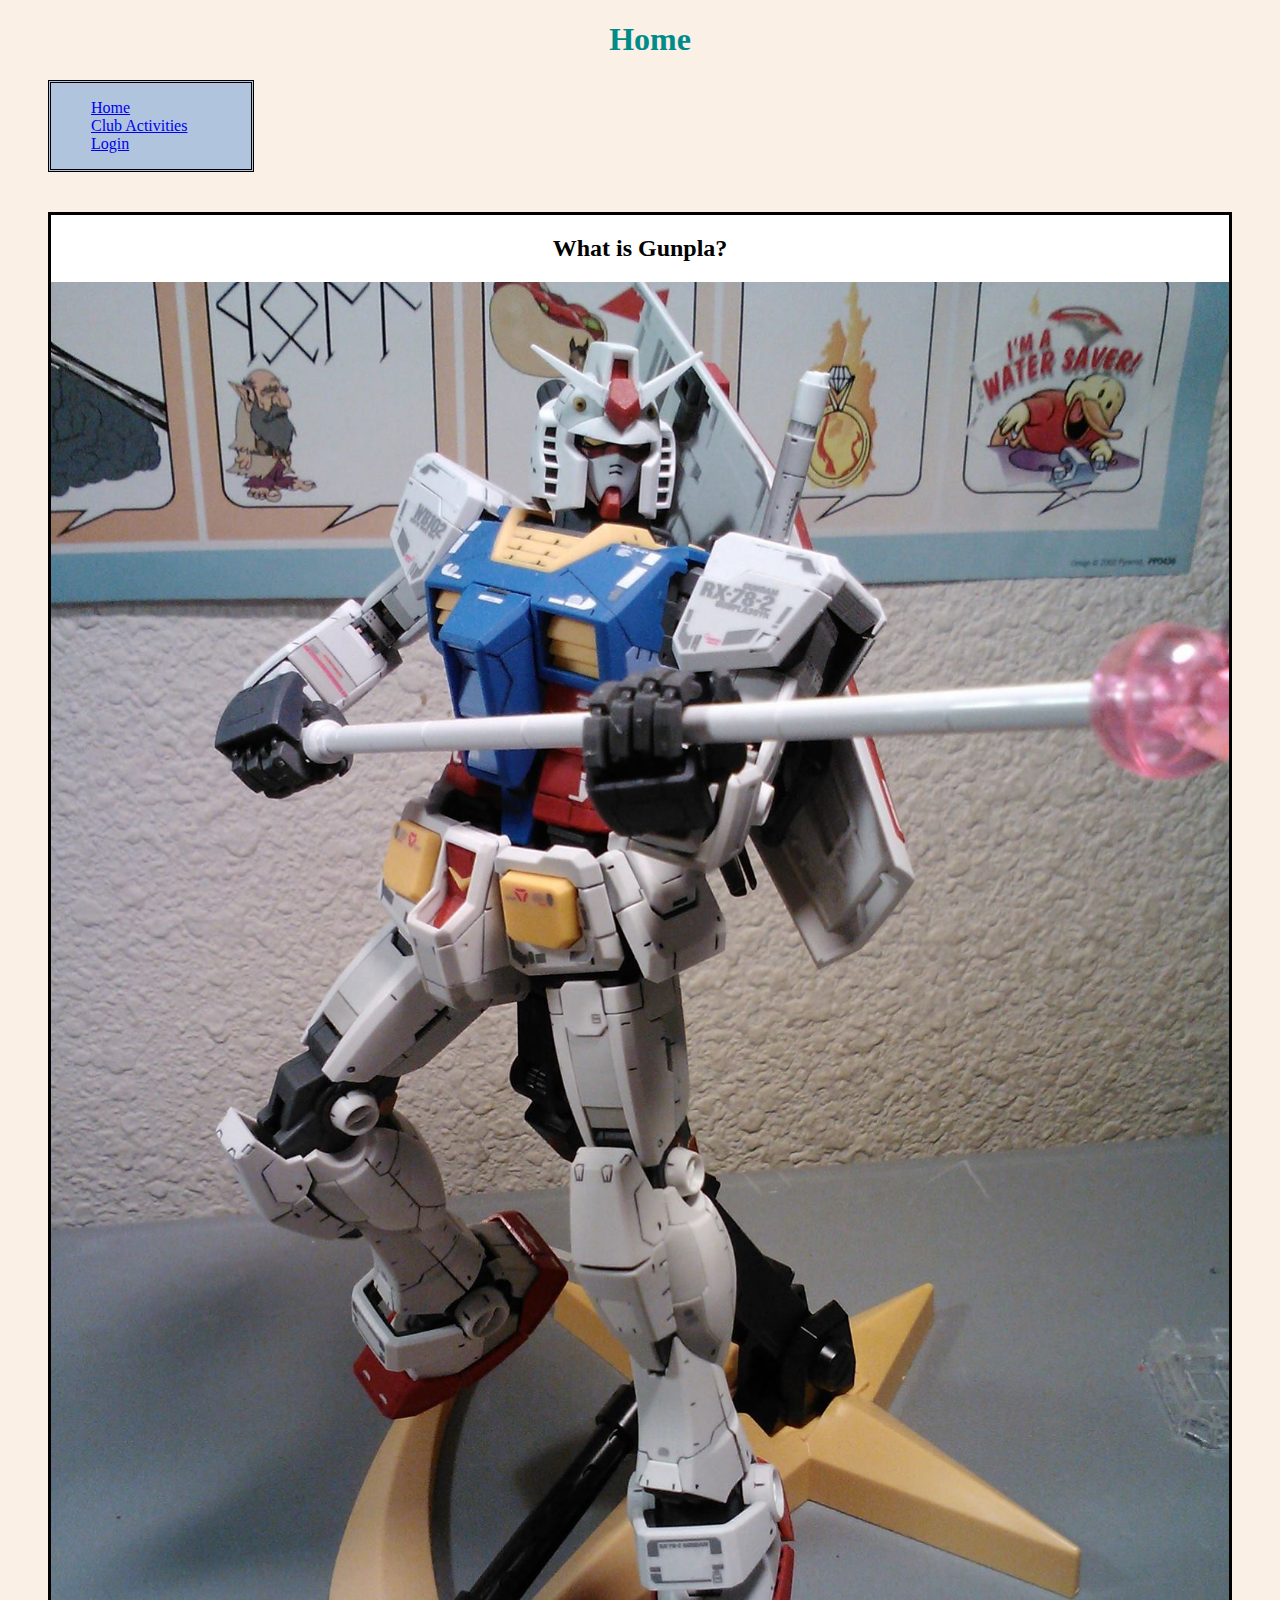
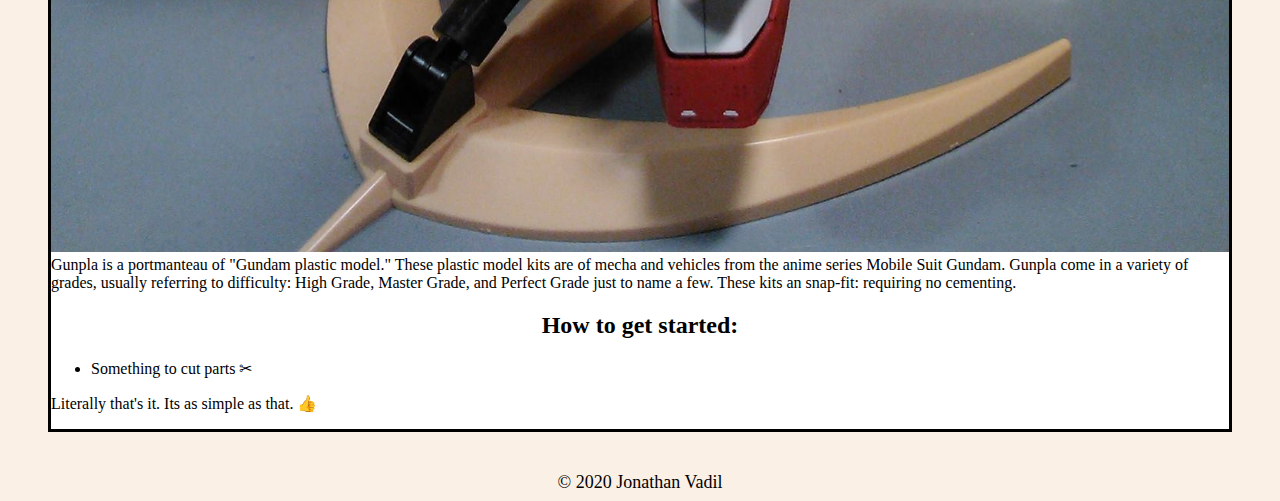
==== index.html @ b70ae4f6 "initial" ====
﻿<!DOCTYPE html>
<html lang="en">
<head>
    <link rel="stylesheet" type="text/css" href="club.css">
    <meta charset="UTF-8">
    <title>index</title>
    <header>
        <h1 style="text-align:center">Home</h1>
    </header>
</head>
<body>
	<nav>
		<ul>
            <li><a href="index.html">Home</a></li>
            <li><a href="clubActivitiesPage.html">Club Activities</a></li>
            <li class="active"><a href="loginPage.html">Login</a></li>
        </ul>
    </nav>
    <main>
        
        <p>
            <h2>
                What is Gunpla?
            </h2>
			<img src="clubImages/1412368_10202585773271080_1528632071_o.jpg" alt="MG Gundam RX-78-2 3.0">
            Gunpla is a portmanteau of "Gundam plastic model." These plastic model kits are of mecha and vehicles from the anime series Mobile Suit Gundam. Gunpla come in a variety of grades, usually referring to difficulty: High Grade, Master Grade, and Perfect Grade just to name a few. These kits an snap-fit: requiring no cementing.
            <h2>
                How to get started:
            </h2>
            <ul>
                <li>Something to cut parts &#9986;</li>
            </ul>
            Literally that's it. Its as simple as that. &#128077;
        </p>
    </main>
</body>
<footer>
    © 2020 Jonathan Vadil
</footer>
</html>
---- club.css ----
h1 {
  color: DarkCyan;
  margin-left: 20px;
}

h2 {
	text-align: center;
}

body {
  background-color: linen;
  font-family: Verdana;
}

nav {
	border-style: double;
	max-width: 200px;
	background-color: LightSteelBlue;
	margin-left: 40px;
}

nav li {
	list-style-type: none;
}

img {
    max-width: 100%;
    max-height: 100%;
	object-fit: contain;
}

main {
	margin-top: 40px;
	margin-bottom: 40px;
	margin-left: 40px;
	margin-right: 40px;
	background-color: White;
	border-style: solid;
}

table, th, td {
	table-layout:fixed;
	width: 100%;
	border: 1px solid black;
}

tbody td{
	text-align: center;
}

form {
	border-style: groove;
	margin-top: 40px;
	margin-bottom: 40px;
	margin-left: 40px;
	margin-right: 40px;
}

footer {
	text-align: center;
	font-size: large;
}
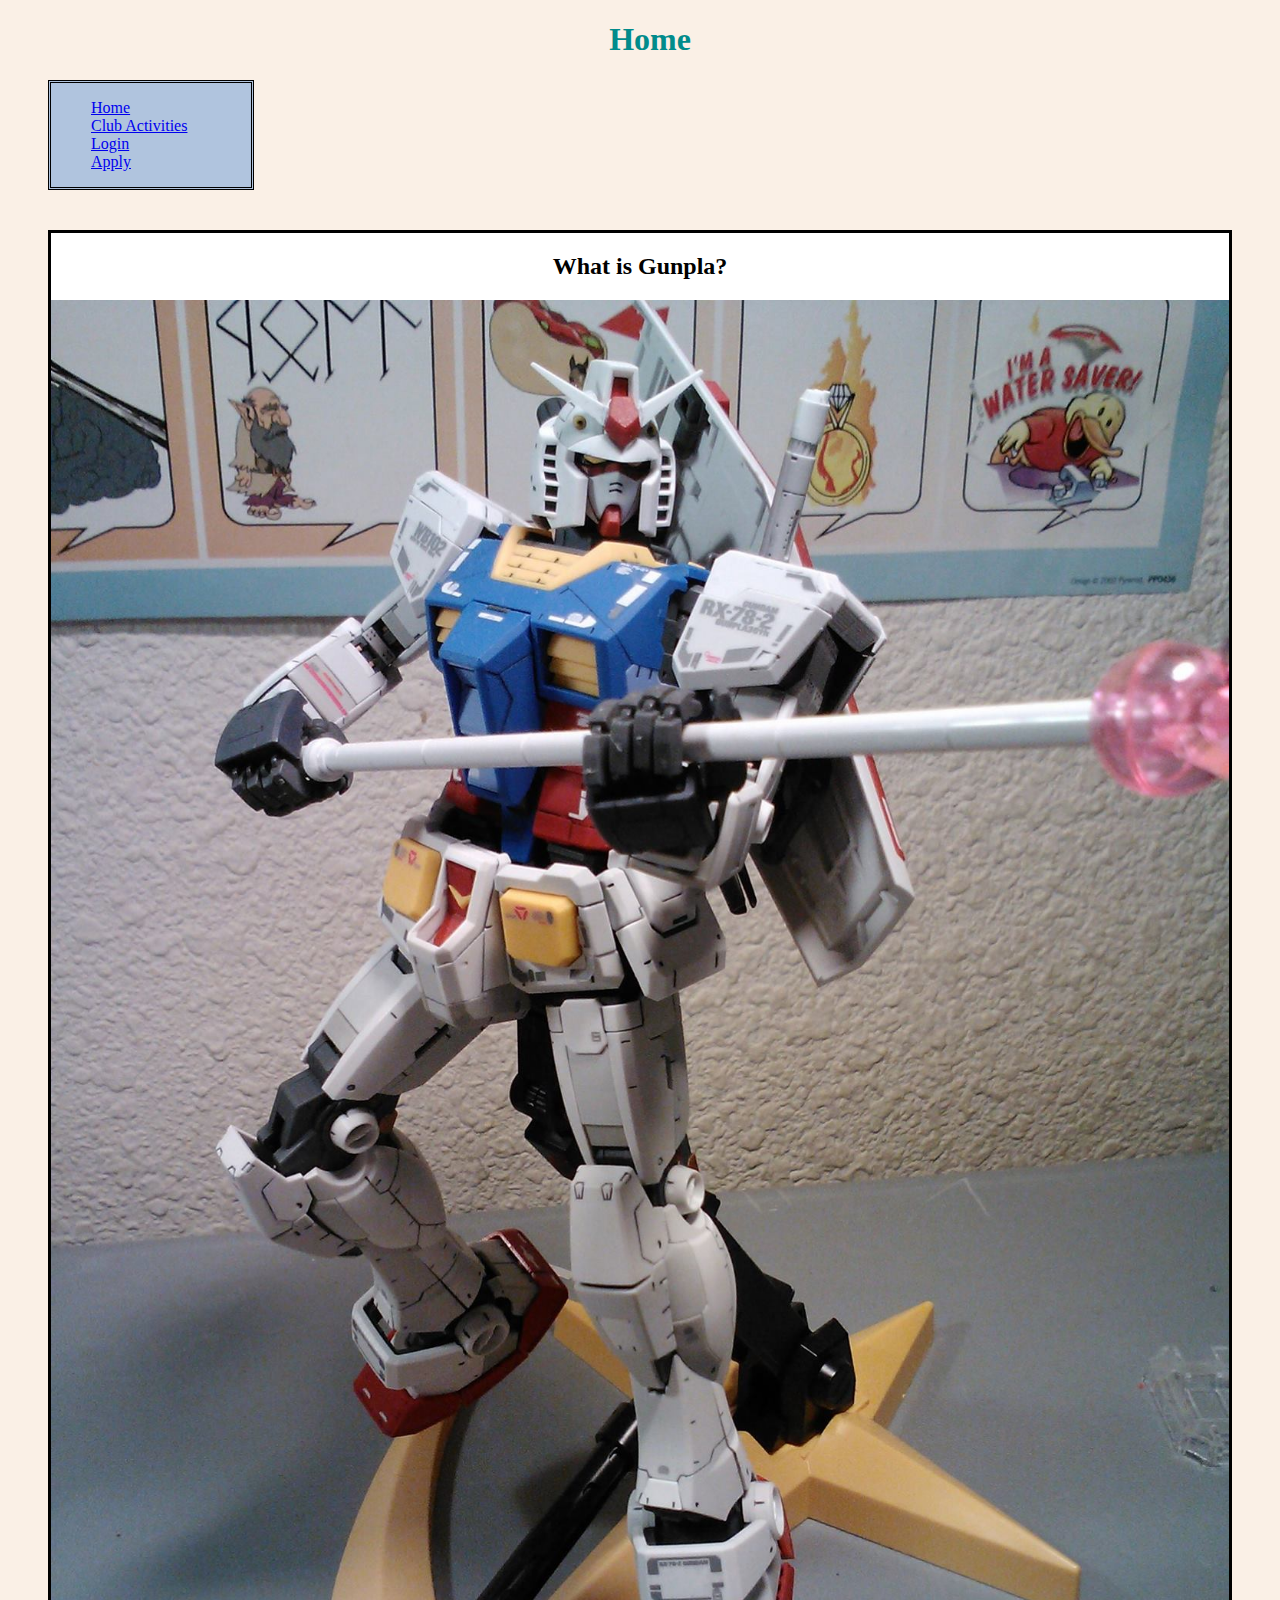
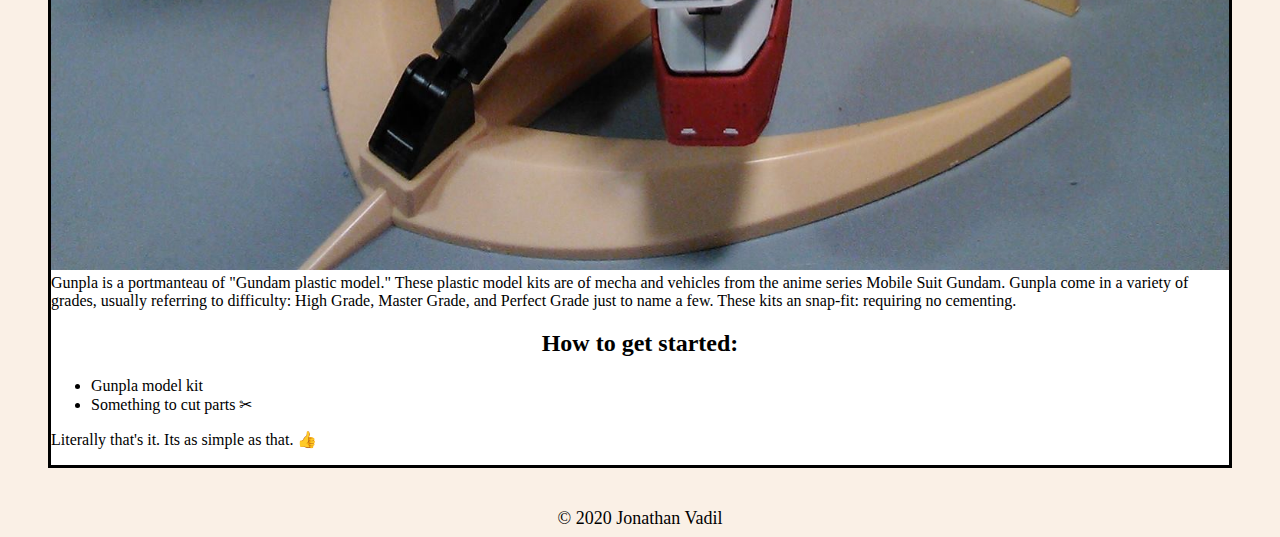
==== commit d0eace5e: "rev-9-17" ====
--- a/index.html
+++ b/index.html
@@ -11,9 +11,10 @@
 <body>
 	<nav>
 		<ul>
-            <li><a href="index.html">Home</a></li>
+            <li class="active"><a href="index.html">Home</a></li>
             <li><a href="clubActivitiesPage.html">Club Activities</a></li>
-            <li class="active"><a href="loginPage.html">Login</a></li>
+            <li><a href="loginPage.html">Login</a></li>
+			<li><a href="apply.html">Apply</a></li>
         </ul>
     </nav>
     <main>
@@ -28,6 +29,7 @@
                 How to get started:
             </h2>
             <ul>
+                <li>Gunpla model kit</li>
                 <li>Something to cut parts &#9986;</li>
             </ul>
             Literally that's it. Its as simple as that. &#128077;
--- a/club.css
+++ b/club.css
@@ -59,4 +59,16 @@
 footer {
 	text-align: center;
 	font-size: large;
+}
+
+input[type="text"], textarea {
+
+  background-color : #adfeff; 
+
+}
+
+input[type="password"], textarea {
+
+  background-color : #abffc5; 
+
 }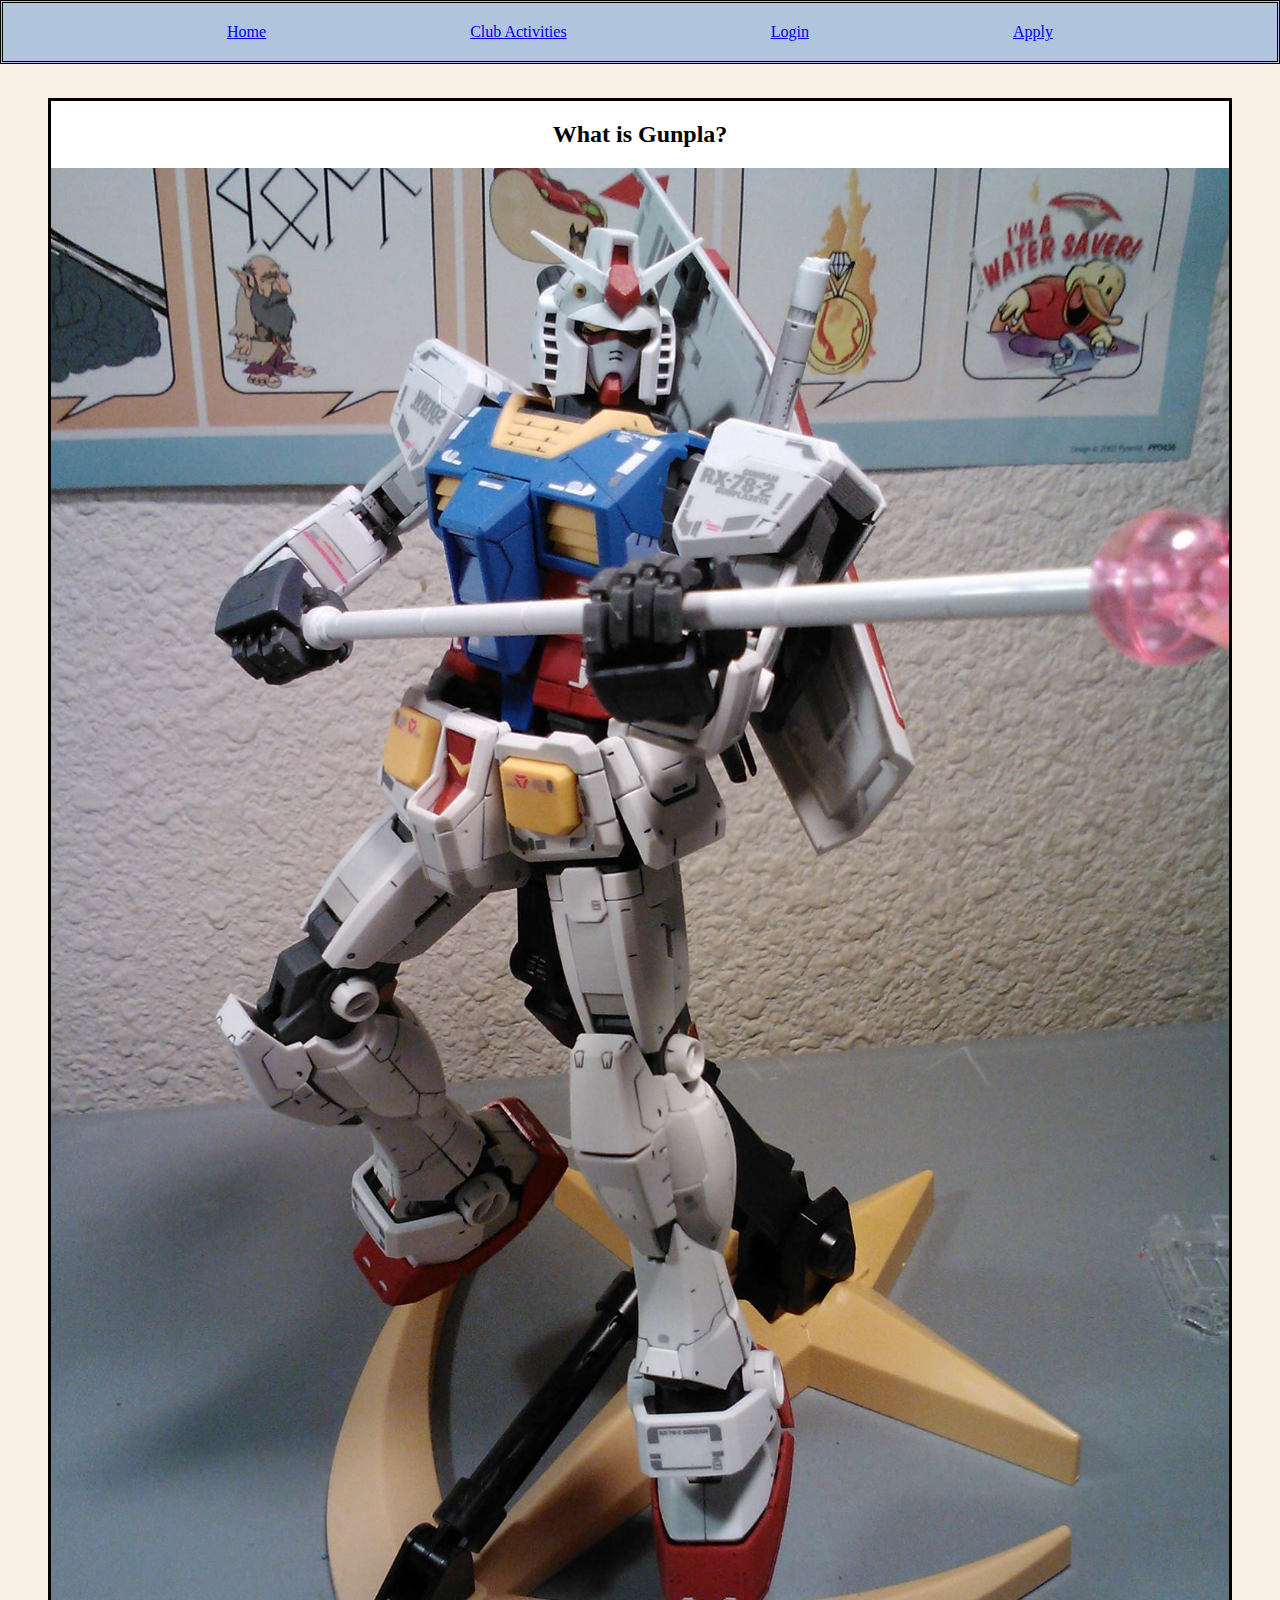
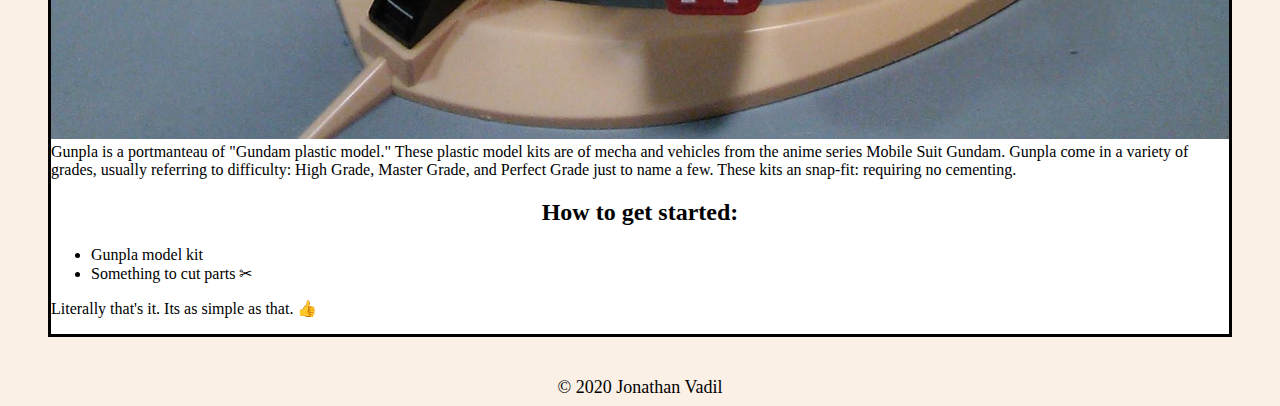
==== commit 41e5ee83: "rev3" ====
--- a/index.html
+++ b/index.html
@@ -10,12 +10,12 @@
 </head>
 <body>
 	<nav>
-		<ul>
-            <li class="active"><a href="index.html">Home</a></li>
-            <li><a href="clubActivitiesPage.html">Club Activities</a></li>
-            <li><a href="loginPage.html">Login</a></li>
-			<li><a href="apply.html">Apply</a></li>
-        </ul>
+		<div class="container">
+            <div class="active"><a href="index.html">Home</a></div>
+            <div><a href="clubActivitiesPage.html">Club Activities</a></div>
+            <div><a href="loginPage.html">Login</a></div>
+			<div><a href="apply.html">Apply</a></div>
+        </div>
     </nav>
     <main>
         
--- a/club.css
+++ b/club.css
@@ -14,13 +14,22 @@
 
 nav {
 	border-style: double;
-	max-width: 200px;
 	background-color: LightSteelBlue;
-	margin-left: 40px;
+	padding: 20px 20px 20px 20px;
+	position: fixed;
+	top: 0;
+    left: 0;
+    right: 0;
 }
 
 nav li {
 	list-style-type: none;
+}
+
+.container{
+	display: flex;
+	flex-grow: 1;
+	justify-content: space-evenly;
 }
 
 img {
@@ -36,6 +45,7 @@
 	margin-right: 40px;
 	background-color: White;
 	border-style: solid;
+	max-width: max-content;
 }
 
 table, th, td {
@@ -71,4 +81,8 @@
 
   background-color : #abffc5; 
 
+}
+
+.application.container{
+	display: grid;
 }